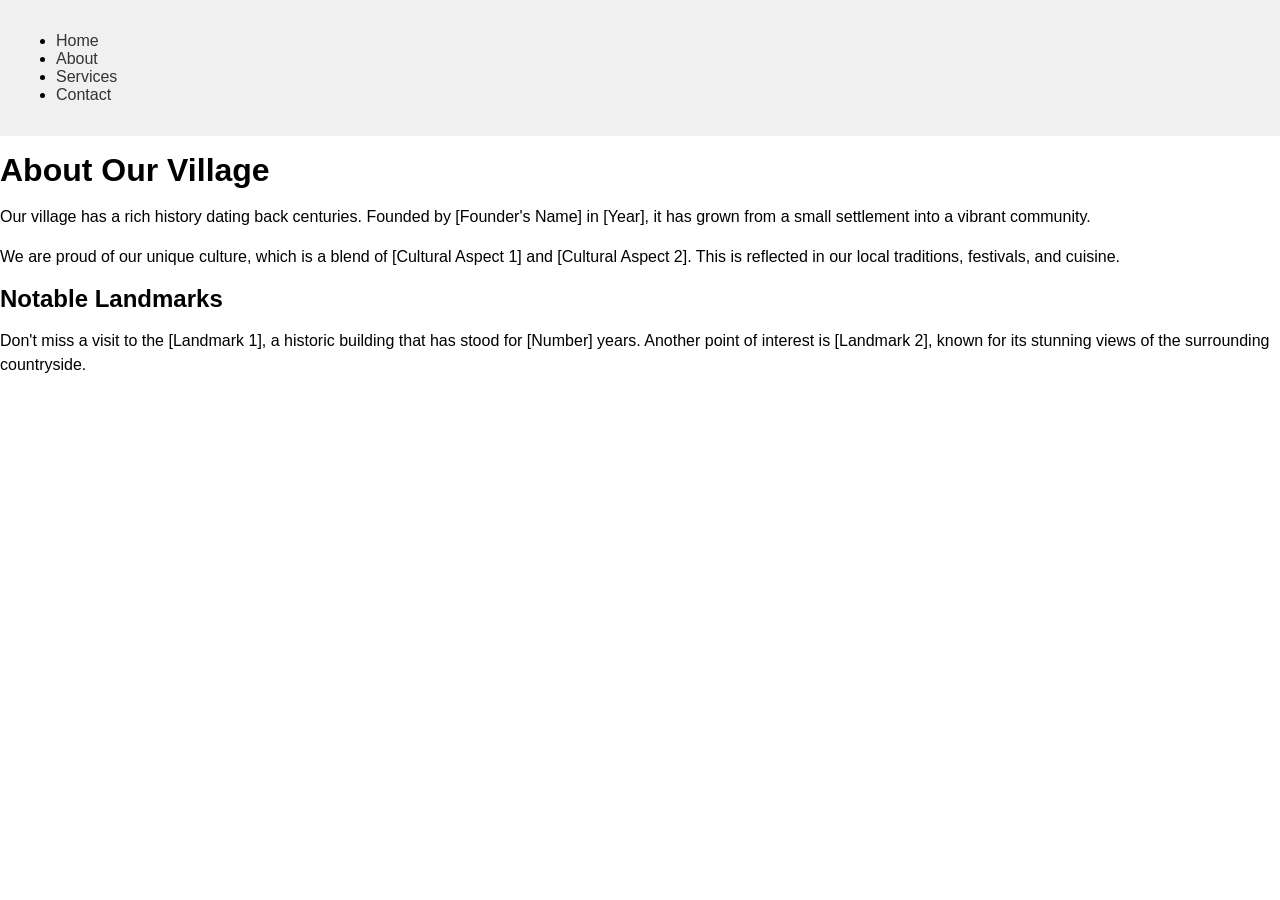
==== about.html @ b0d0418b "I will create an initial simple village website structure and content. This includes: - Basic HTML f" ====
<!DOCTYPE html>
<html>
<head>
  <title>About Our Village</title>
  <link rel="stylesheet" href="style.css">
</head>
<body>
  <nav>
    <ul>
      <li><a href="index.html">Home</a></li>
      <li><a href="about.html">About</a></li>
      <li><a href="services.html">Services</a></li>
      <li><a href="contact.html">Contact</a></li>
    </ul>
  </nav>
  <h1>About Our Village</h1>
  <p>Our village has a rich history dating back centuries. Founded by [Founder's Name] in [Year], it has grown from a small settlement into a vibrant community.</p>
  <p>We are proud of our unique culture, which is a blend of [Cultural Aspect 1] and [Cultural Aspect 2]. This is reflected in our local traditions, festivals, and cuisine.</p>
  <h2>Notable Landmarks</h2>
  <p>Don't miss a visit to the [Landmark 1], a historic building that has stood for [Number] years. Another point of interest is [Landmark 2], known for its stunning views of the surrounding countryside.</p>
</body>
</html>
---- style.css ----
body {
  font-family: sans-serif;
  margin: 0;
}

h1, h2 {
  font-size: 2em; /* h1 */
  margin: 0.5em 0;
}

h2 {
  font-size: 1.5em;
}

p {
  font-size: 1em;
  line-height: 1.5;
}

nav {
  background-color: #f0f0f0;
  padding: 1em;
}

nav a {
  text-decoration: none;
  color: #333;
  margin-right: 1em;
}
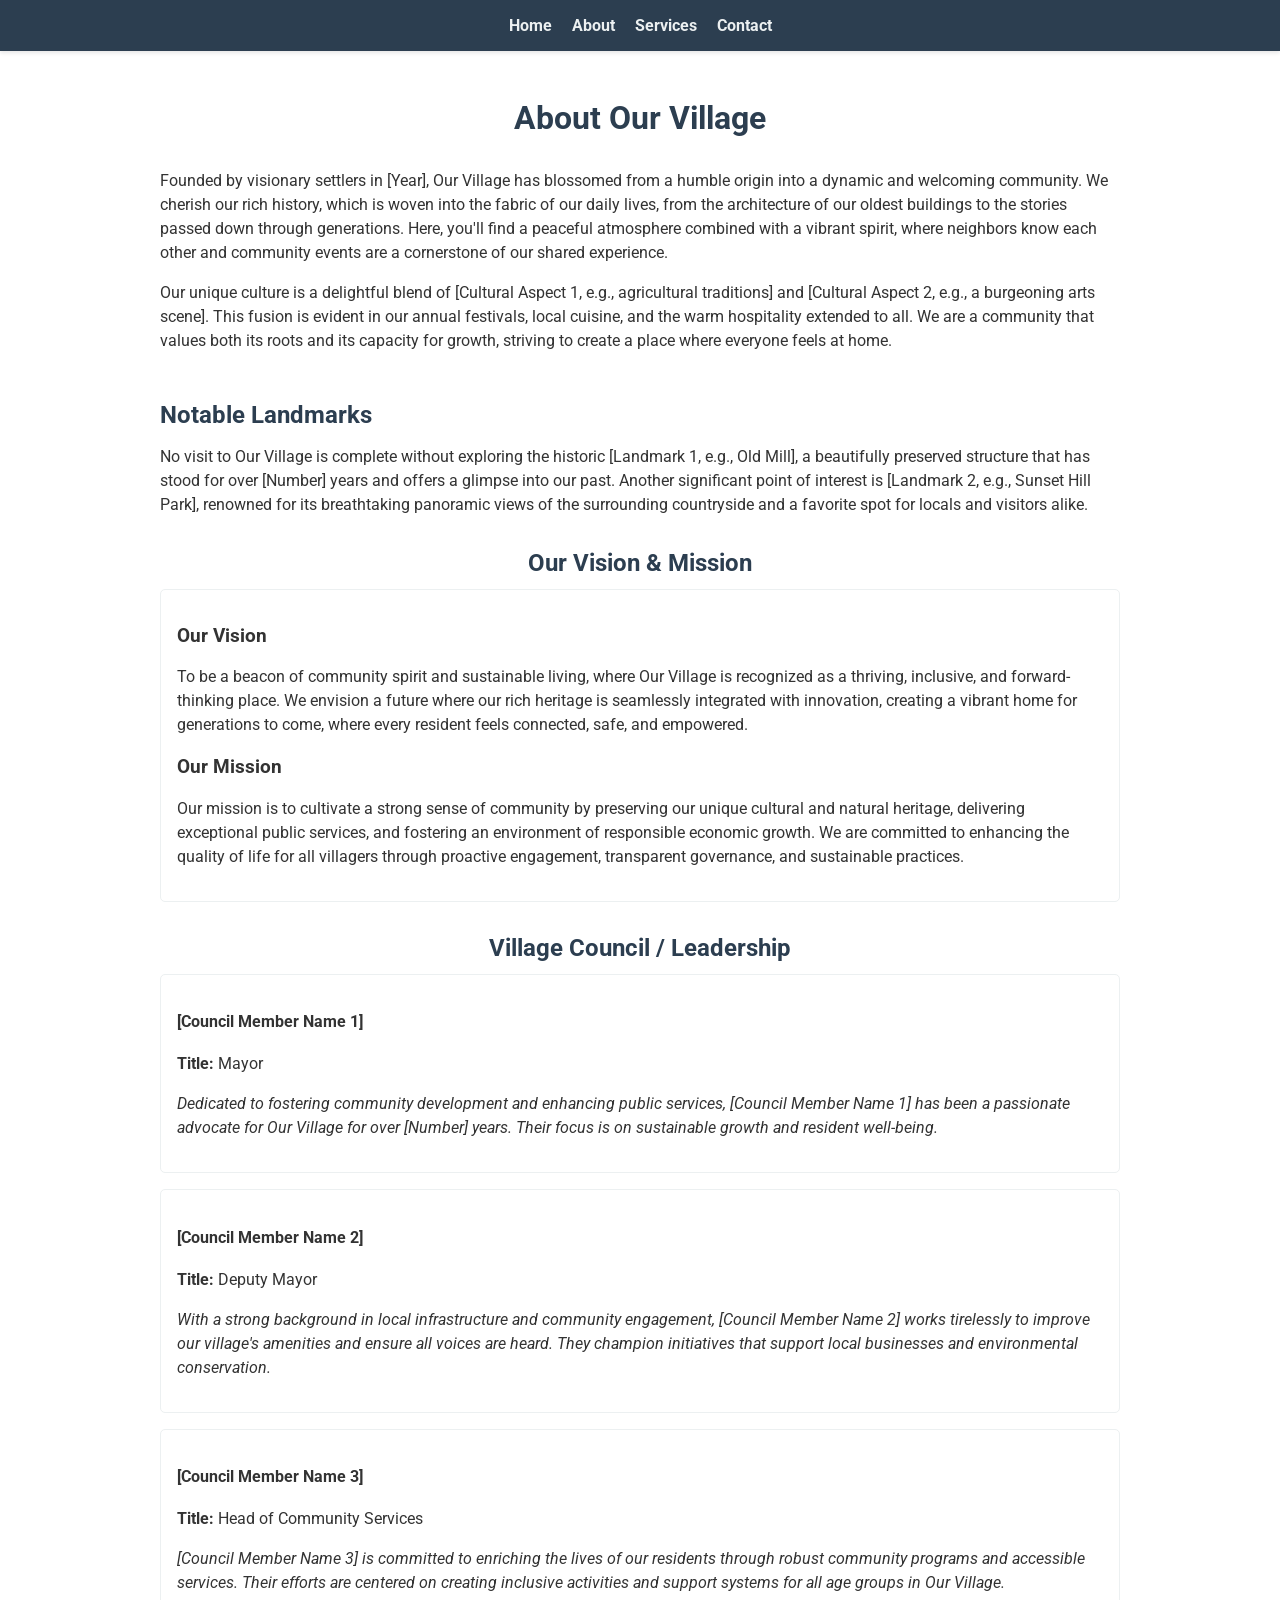
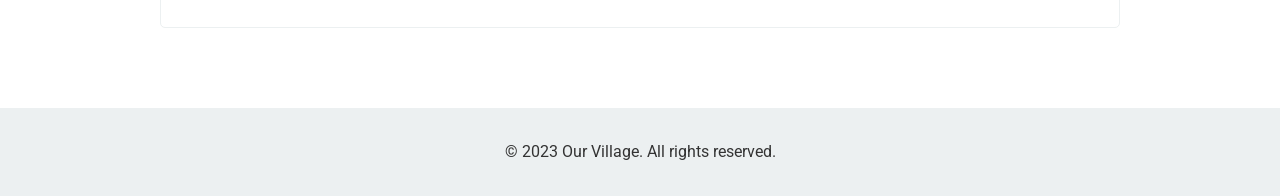
==== commit 42eb0f9a: "I've enhanced your website with modern styling and improved content. Key changes include: - Updated " ====
--- a/about.html
+++ b/about.html
@@ -1,6 +1,8 @@
 <!DOCTYPE html>
-<html>
+<html lang="en">
 <head>
+  <meta charset="UTF-8">
+  <meta name="viewport" content="width=device-width, initial-scale=1.0">
   <title>About Our Village</title>
   <link rel="stylesheet" href="style.css">
 </head>
@@ -13,10 +15,54 @@
       <li><a href="contact.html">Contact</a></li>
     </ul>
   </nav>
-  <h1>About Our Village</h1>
-  <p>Our village has a rich history dating back centuries. Founded by [Founder's Name] in [Year], it has grown from a small settlement into a vibrant community.</p>
-  <p>We are proud of our unique culture, which is a blend of [Cultural Aspect 1] and [Cultural Aspect 2]. This is reflected in our local traditions, festivals, and cuisine.</p>
-  <h2>Notable Landmarks</h2>
-  <p>Don't miss a visit to the [Landmark 1], a historic building that has stood for [Number] years. Another point of interest is [Landmark 2], known for its stunning views of the surrounding countryside.</p>
+
+  <div class="container">
+    <header class="text-center mt-2 mb-2">
+      <h1>About Our Village</h1>
+    </header>
+
+    <section id="about-intro" class="mb-2">
+      <p>Founded by visionary settlers in [Year], Our Village has blossomed from a humble origin into a dynamic and welcoming community. We cherish our rich history, which is woven into the fabric of our daily lives, from the architecture of our oldest buildings to the stories passed down through generations. Here, you'll find a peaceful atmosphere combined with a vibrant spirit, where neighbors know each other and community events are a cornerstone of our shared experience.</p>
+      <p>Our unique culture is a delightful blend of [Cultural Aspect 1, e.g., agricultural traditions] and [Cultural Aspect 2, e.g., a burgeoning arts scene]. This fusion is evident in our annual festivals, local cuisine, and the warm hospitality extended to all. We are a community that values both its roots and its capacity for growth, striving to create a place where everyone feels at home.</p>
+      <h2 class="mt-2">Notable Landmarks</h2>
+      <p>No visit to Our Village is complete without exploring the historic [Landmark 1, e.g., Old Mill], a beautifully preserved structure that has stood for over [Number] years and offers a glimpse into our past. Another significant point of interest is [Landmark 2, e.g., Sunset Hill Park], renowned for its breathtaking panoramic views of the surrounding countryside and a favorite spot for locals and visitors alike.</p>
+    </section>
+
+    <section id="vision-mission" class="mb-2">
+      <h2 class="text-center">Our Vision & Mission</h2>
+      <div class="p-1" style="border: 1px solid var(--neutral-color-light); border-radius: 5px;">
+        <h3>Our Vision</h3>
+        <p>To be a beacon of community spirit and sustainable living, where Our Village is recognized as a thriving, inclusive, and forward-thinking place. We envision a future where our rich heritage is seamlessly integrated with innovation, creating a vibrant home for generations to come, where every resident feels connected, safe, and empowered.</p>
+        <h3>Our Mission</h3>
+        <p>Our mission is to cultivate a strong sense of community by preserving our unique cultural and natural heritage, delivering exceptional public services, and fostering an environment of responsible economic growth. We are committed to enhancing the quality of life for all villagers through proactive engagement, transparent governance, and sustainable practices.</p>
+      </div>
+    </section>
+
+    <section id="council" class="mb-2">
+      <h2 class="text-center">Village Council / Leadership</h2>
+      <div class="council-member p-1 mb-1" style="border: 1px solid var(--neutral-color-light); border-radius: 5px;">
+        <h4>[Council Member Name 1]</h4>
+        <p><strong>Title:</strong> Mayor</p>
+        <p><em>Dedicated to fostering community development and enhancing public services, [Council Member Name 1] has been a passionate advocate for Our Village for over [Number] years. Their focus is on sustainable growth and resident well-being.</em></p>
+      </div>
+      <div class="council-member p-1 mb-1" style="border: 1px solid var(--neutral-color-light); border-radius: 5px;">
+        <h4>[Council Member Name 2]</h4>
+        <p><strong>Title:</strong> Deputy Mayor</p>
+        <p><em>With a strong background in local infrastructure and community engagement, [Council Member Name 2] works tirelessly to improve our village's amenities and ensure all voices are heard. They champion initiatives that support local businesses and environmental conservation.</em></p>
+      </div>
+      <div class="council-member p-1" style="border: 1px solid var(--neutral-color-light); border-radius: 5px;">
+        <h4>[Council Member Name 3]</h4>
+        <p><strong>Title:</strong> Head of Community Services</p>
+        <p><em>[Council Member Name 3] is committed to enriching the lives of our residents through robust community programs and accessible services. Their efforts are centered on creating inclusive activities and support systems for all age groups in Our Village.</em></p>
+      </div>
+    </section>
+
+  </div>
+
+  <footer class="text-center p-1 mt-2" style="background-color: var(--neutral-color-light); color: var(--neutral-color-dark);">
+    <p>&copy; 2023 Our Village. All rights reserved.</p>
+  </footer>
+
+  <script src="script.js" defer></script>
 </body>
 </html>
--- a/style.css
+++ b/style.css
@@ -1,15 +1,32 @@
+/* Import Web Font */
+@import url('https://fonts.googleapis.com/css2?family=Roboto:wght@400;700&display=swap');
+
+/* Color Palette CSS Variables */
+:root {
+  --primary-color: #2c3e50; /* Dark Blue/Grey */
+  --secondary-color: #3498db; /* Bright Blue */
+  --accent-color: #e74c3c; /* Red/Orange */
+  --neutral-color-light: #ecf0f1; /* Light Grey */
+  --neutral-color-dark: #333; /* Dark Grey for text */
+  --background-color: #ffffff; /* White */
+}
+
 body {
-  font-family: sans-serif;
+  font-family: 'Roboto', sans-serif;
   margin: 0;
+  background-color: var(--background-color);
+  color: var(--neutral-color-dark);
 }
 
 h1, h2 {
   font-size: 2em; /* h1 */
   margin: 0.5em 0;
+  color: var(--primary-color);
 }
 
 h2 {
   font-size: 1.5em;
+  color: var(--primary-color);
 }
 
 p {
@@ -18,12 +35,79 @@
 }
 
 nav {
-  background-color: #f0f0f0;
+  background-color: var(--primary-color); /* Updated from #f0f0f0 */
   padding: 1em;
+  box-shadow: 0 2px 4px rgba(0, 0, 0, 0.1); /* Subtle box-shadow */
+}
+
+nav ul {
+  list-style-type: none;
+  margin: 0;
+  padding: 0;
+  text-align: center; /* Center nav items */
+}
+
+nav ul li {
+  display: inline-block; /* Horizontal navigation */
+  margin-right: 1em;
+}
+
+nav ul li:last-child {
+  margin-right: 0;
 }
 
 nav a {
   text-decoration: none;
-  color: #333;
-  margin-right: 1em;
+  color: var(--neutral-color-light); /* Updated from #333 */
+  font-weight: bold;
 }
+
+nav a:hover, nav a:focus {
+  color: var(--secondary-color); /* Accent color for hover */
+}
+
+/* Container Class */
+.container {
+  max-width: 960px;
+  margin: 0 auto;
+  padding: 1em;
+}
+
+/* Responsive Images */
+img {
+  max-width: 100%;
+  height: auto;
+  display: block; /* Remove extra space below images */
+}
+
+/* Utility Classes */
+.mt-1 { margin-top: 1em; }
+.mt-2 { margin-top: 2em; }
+.mb-1 { margin-bottom: 1em; }
+.mb-2 { margin-bottom: 2em; }
+.p-1 { padding: 1em; }
+.p-2 { padding: 2em; }
+.text-center { text-align: center; }
+.text-left { text-align: left; }
+.text-right { text-align: right; }
+
+/* Basic Responsive Setup */
+@media (max-width: 768px) {
+  h1 {
+    font-size: 1.8em;
+  }
+  h2 {
+    font-size: 1.3em;
+  }
+  nav ul li {
+    display: block; /* Stack navigation links vertically */
+    margin-right: 0;
+    margin-bottom: 0.5em; /* Add some space between stacked links */
+  }
+  nav ul li:last-child {
+    margin-bottom: 0;
+  }
+  .container {
+    padding: 0.5em; /* Reduce padding on smaller screens */
+  }
+}
